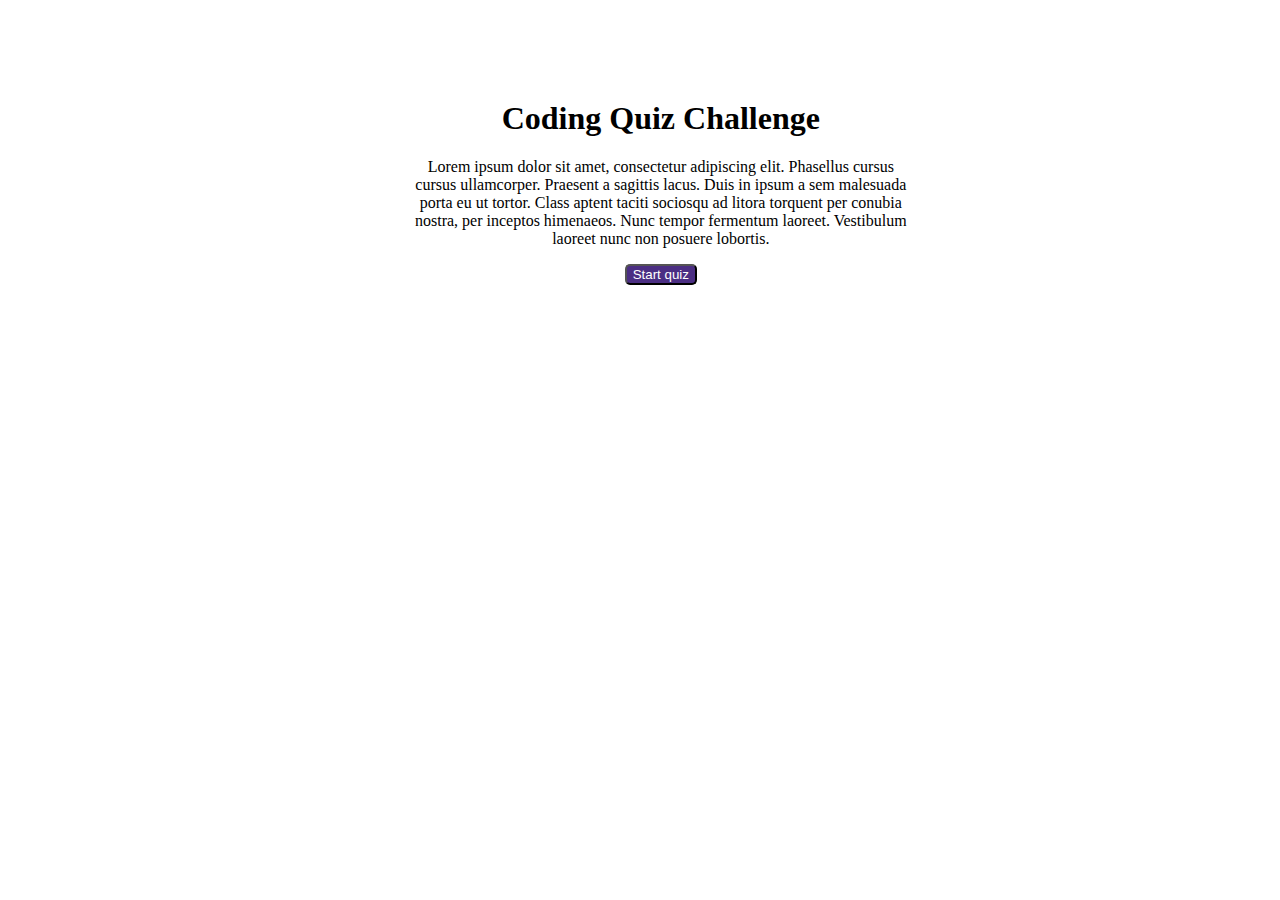
==== index.html @ acdfef6c "add script.js, logic.js, index.html and style.css files" ====
<!DOCTYPE html>
<html lang="en">
<head>
    <meta charset="UTF-8">
    <meta name="viewport" content="width=device-width, initial-scale=1.0">
    <meta http-equiv="X-UA-Compatible" content="ie=edge">
    <link rel="stylesheet" href="./style.css" />
    <title>Document</title>
</head>
<body>
    <div id="start-screen" class="start">
    <div id="wrapper"> 
        <h1>Coding Quiz Challenge</h1>
        <p>
            Lorem ipsum dolor sit amet, consectetur adipiscing elit. Phasellus cursus cursus ullamcorper. Praesent a sagittis lacus. Duis in ipsum a sem malesuada porta eu ut tortor. Class aptent taciti sociosqu ad litora torquent per conubia nostra, per inceptos himenaeos. Nunc tempor fermentum laoreet. Vestibulum laoreet nunc non posuere lobortis.
         </p>
        <button id="start-button">
            Start quiz
        </button>
        </div>
    </div>

<div id="questions" class="hide">
    <h1 id="questions-title">sample</h1>
</div>



    <script src="./script.js"></script>
</body>
</html>
---- style.css ----
#wrapper {
    position: relative;
    text-align: center;
    margin-top: 100px;
    width: 40%;
    left: 400px;
}

/* #content {
    position: relative;
    left: 400px;
} */

.start {
    text-align: center;
  }

.hide {
    display: none;
}


button {
    background-color: #4b2e83;
    color: white;
    border-radius: 5px;
}

button:hover {
    background-color: blueviolet;
}



#rightOrwrong {
    -moz-animation: cssAnimation 0s ease-in 3s forwards;
    /* Firefox */
    -webkit-animation: cssAnimation 0s ease-in 3s forwards;
    /* Safari and Chrome */
    -o-animation: cssAnimation 0s ease-in 3s forwards;
    /* Opera */
    animation: cssAnimation 0s ease-in 3s forwards;
    -webkit-animation-fill-mode: forwards;
    animation-fill-mode: forwards;
}
@keyframes cssAnimation {
    to {
        width:0;
        height:0;
        overflow:hidden;
    }
}
@-webkit-keyframes cssAnimation {
    to {
        width:0;
        height:0;
        visibility:hidden;
    }
}
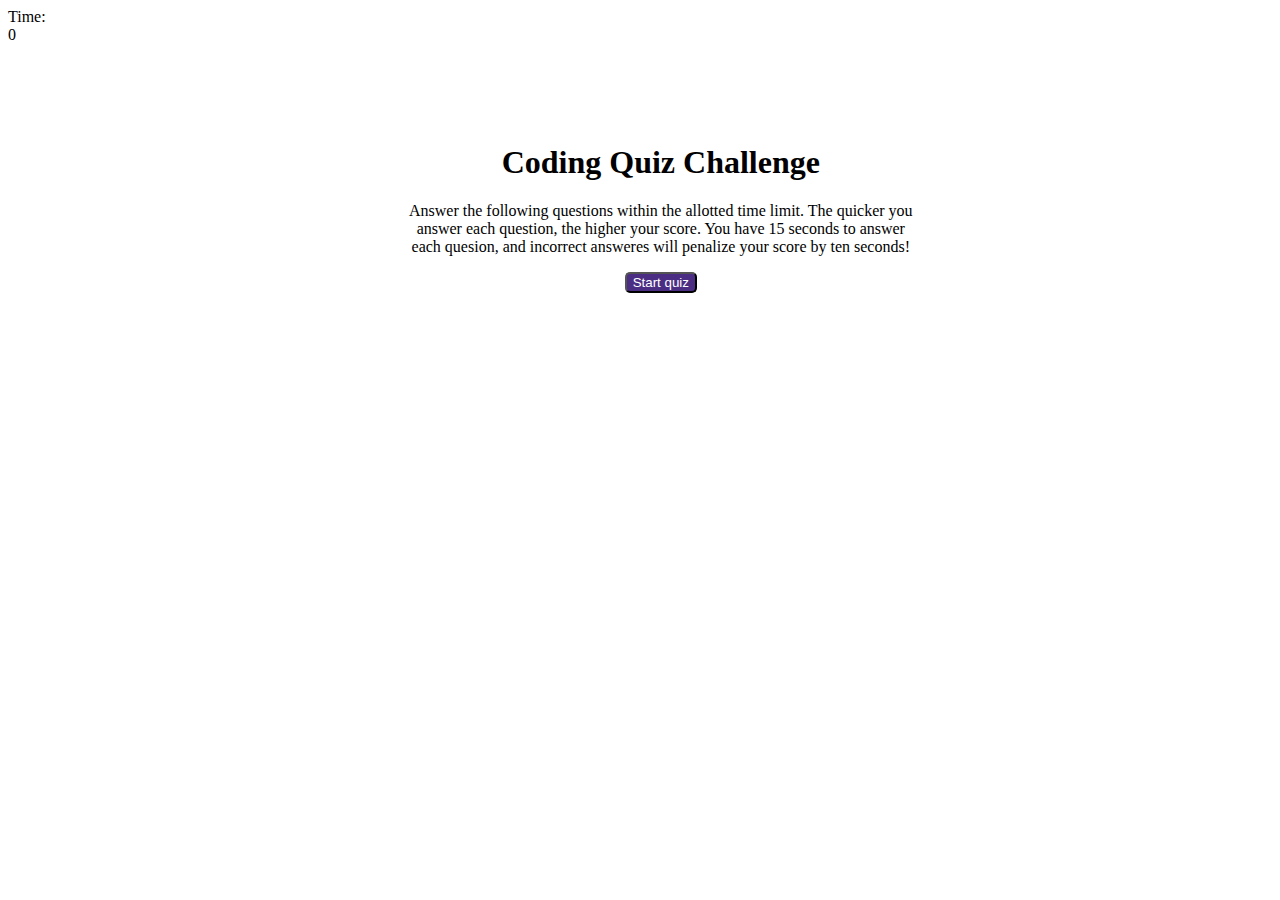
==== commit d5577ecb: "made progress on logic.js file, added to questions.js file, and finalscore.html" ====
--- a/index.html
+++ b/index.html
@@ -4,15 +4,19 @@
     <meta charset="UTF-8">
     <meta name="viewport" content="width=device-width, initial-scale=1.0">
     <meta http-equiv="X-UA-Compatible" content="ie=edge">
-    <link rel="stylesheet" href="./style.css" />
-    <title>Document</title>
+    <link rel="stylesheet" href="./Assets/style.css" />
+    <title>Code Quiz</title>
 </head>
 <body>
+    <div id="timer">Time:</div><span id="time">0</span>
+    <div id="wrapper"> 
     <div id="start-screen" class="start">
-    <div id="wrapper"> 
         <h1>Coding Quiz Challenge</h1>
         <p>
-            Lorem ipsum dolor sit amet, consectetur adipiscing elit. Phasellus cursus cursus ullamcorper. Praesent a sagittis lacus. Duis in ipsum a sem malesuada porta eu ut tortor. Class aptent taciti sociosqu ad litora torquent per conubia nostra, per inceptos himenaeos. Nunc tempor fermentum laoreet. Vestibulum laoreet nunc non posuere lobortis.
+            Answer the following questions within the allotted time 
+            limit. The quicker you answer each question, the higher your score. 
+            You have 15 seconds to answer each quesion, and
+            incorrect answeres will penalize your score by ten seconds!
          </p>
         <button id="start-button">
             Start quiz
@@ -22,10 +26,22 @@
 
 <div id="questions" class="hide">
     <h1 id="questions-title">sample</h1>
+    <div id="choices" class="choice"></div>
+</div>
+
+<div id="endscreen" class="hide"></div>
+
+<div id="feedback" class="hide feedback">
+    <h1>All Done!</h1>
+    <p>Final Score:<span id="final-score"></span></p>
+    <p>Intitials:<input type="text" id="Intials" max="3"/></p>
 </div>
 
 
 
-    <script src="./script.js"></script>
+
+    <script src="./Assets/script.js"></script>
+    <script src="./Assets/logic.js"></script>
+    <script src="./Assets/questions.js"></script>
 </body>
 </html>--- a/Assets/style.css
+++ b/Assets/style.css
@@ -0,0 +1,58 @@
+#wrapper {
+    position: relative;
+    text-align: center;
+    margin-top: 100px;
+    width: 40%;
+    left: 400px;
+}
+
+.start {
+    text-align: center;
+  }
+
+button {
+    background-color: #4b2e83;
+    color: white;
+    border-radius: 5px;
+}
+
+button:hover {
+    background-color: blueviolet;
+}
+
+
+#rightOrwrong {
+    -moz-animation: cssAnimation 0s ease-in 3s forwards;
+    /* Firefox */
+    -webkit-animation: cssAnimation 0s ease-in 3s forwards;
+    /* Safari and Chrome */
+    -o-animation: cssAnimation 0s ease-in 3s forwards;
+    /* Opera */
+    animation: cssAnimation 0s ease-in 3s forwards;
+    -webkit-animation-fill-mode: forwards;
+    animation-fill-mode: forwards;
+}
+
+#Time-Display {
+    margin-right: auto;
+    margin-left: auto;
+}
+
+.hide {
+    display: none;
+}
+
+@keyframes cssAnimation {
+    to {
+        width:0;
+        height:0;
+        overflow:hidden;
+    }
+}
+@-webkit-keyframes cssAnimation {
+    to {
+        width:0;
+        height:0;
+        visibility:hidden;
+    }
+}